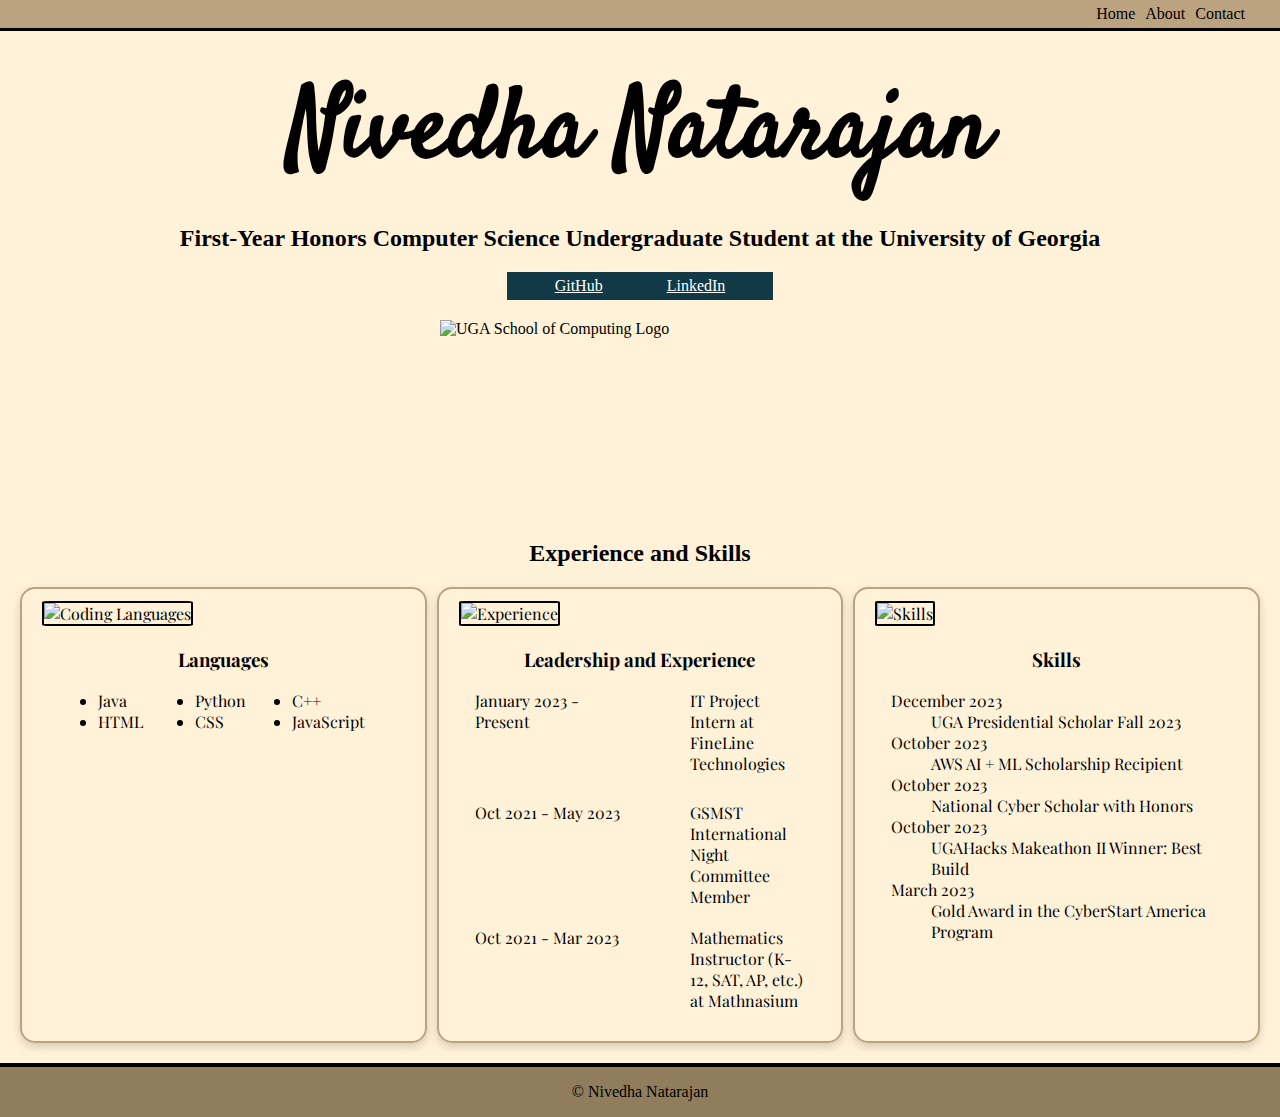
==== about.html @ 92441373 "Uploaded HTML and CSS files" ====
<!DOCTYPE html>
<html lang="en">
<head>
    <meta charset="UTF-8">
    <meta name="viewport" content="width=device-width, initial-scale=1.0">
    <title>Nivedha Natarajan</title>
    <link rel="stylesheet" href="style.css">
    <link rel="preconnect" href="https://fonts.googleapis.com">
    <link rel="preconnect" href="https://fonts.gstatic.com" crossorigin>
    <link href="https://fonts.googleapis.com/css2?family=Josefin+Sans:wght@700&family=Satisfy&family=Playfair+Display&display=swap" rel="stylesheet">
</head>
<body>
    <nav>
        <a href="./index.html">Home</a>
        <a class="active" href="./about.html">About</a>
        <a href="./contact.html">Contact</a>
    </nav>

    <h1 style="margin-top: 30px; text-align: center" >Nivedha Natarajan</h1>
    <h2>First-Year Honors Computer Science Undergraduate Student at the University of Georgia</h2>
    <div id="links">
        <a id="linkedin" href="https://github.com/nivedhanatarajan7">GitHub</a>
        <a id="linkedin" href="www.linkedin.com/in/nivedhanatarajan">LinkedIn</a>
    </div>
    
    <img style="display: block; margin: 0 auto;" src="images/SoCLogo.png" alt="UGA School of Computing Logo" width="400px" height="200px">
    <section class="columns">
        <h2>Experience and Skills</h2>
        <div class="three-col">
            <div class="card">
                <img id="languages" src="images/lang.jpg" alt="Coding Languages" width ="300" height="200">
                <div class="list">
                    <h3>Languages</h3>
                    <div id="languagelist">
                        <ul>
                            <li>Java</li>
                            <li>Python</li>
                            <li>C++</li>
                            <li>HTML</li>
                            <li>CSS</li>
                            <li>JavaScript</li>
                        </ul>
                    </div>
                </div>
            </div>
            <div class="card">
                <img id="experience" src="images/experience.jpg" alt="Experience" width ="300" height="200">
                <div class="list">
                    <h3>Leadership and Experience</h3>
                    <div id="experiencelist">
                        <dl>
                            <dt>January 2023 - Present</dt> <dd>IT Project Intern at FineLine Technologies</dd>
                            <dt>Oct 2021 - May 2023</dt> <dd>GSMST International Night Committee Member</dd>
                            <dt>Oct 2021 - Mar 2023</dt> <dd>Mathematics Instructor (K-12, SAT, AP, etc.) at Mathnasium</a></dd>
                        </dl>
                    </div>
                </div>
            </div>
            <div class="card">
                <img id="skills" src="images/skills.jpg" alt="Skills" width ="300" height="200">
                <div class="list">
                    <h3>Skills</h3>
                    <div id="awardslist">
                        <dl>
                            <dt>December 2023</dt> <dd>UGA Presidential Scholar Fall 2023</dd>
                            <dt>October 2023</dt> <dd>AWS AI + ML Scholarship Recipient</dd>
                            <dt>October 2023</dt> <dd>National Cyber Scholar with Honors</dd>
                            <dt>October 2023</dt> <dd>UGAHacks Makeathon II Winner: Best Build</a></dd>
                            <dt>March 2023</dt> <dd>Gold Award in the CyberStart America Program</a></dd>
                        </dl>
                    </div>
                </div>
            </div>
        </div>
    </section>
    <footer>
        <p>&copy; <a href="./index.html">Nivedha Natarajan</a></p>
    </footer>

</body>
</html>
---- style.css ----
body{
    margin: 0px;
    background-color: #FFF2D8;
}

nav{
    background-color: #BCA37F;
    border-bottom: solid 3px black;
    color: #000000;
    padding-right: 30px;
    display: flex;
    justify-content: right;
}

nav > a {
    color: #000000;
    padding: 5px;
    font-family: Georgia, 'Times New Roman', Times, serif;

}

nav > a:hover {
    color: #113946;
    border: 2px solid #000000;
    font-family: Georgia, 'Times New Roman', Times, serif;

}

footer{
    background-color: #907d5c;
    border-top: solid 4px black;
    color: #000000;
    display: flex;
    justify-content: center;
}

footer > a {
    color:#000000;
    font-family: Georgia, 'Times New Roman', Times, serif;

}

footer > a:hover {
    color: #113946;
    font-weight: bold;
    font-family: Georgia, 'Times New Roman', Times, serif;

}

.intro, .introcontact{
    background-color: #FFF2D8;
    color: #3b3328;
    font-family: 'Josefin Sans', sans-serif;
    font-size: 30px;
    height: 300px;
    text-align: center;
}

.introcontact{
  height: 400px;
}

.biocontext, h2 {
  text-align: center;
}

.bio{
    background-color: #FFF2D8;
    border-radius: 5px;
    padding: 10px;
    font-size: 20px;
    color: #000000;
    font-family: 'Playfair Display', serif;
}

h1 {
  font-family: 'Satisfy', cursive;
  font-size: 100px;
  margin: auto;
}

hr {
    border-top: dotted 5px;
    border-color: #BCA37F;
    border-bottom: 0px;
    border-left: 0px;
    border-right: 0px;
    width: 90%;
}
a {
    color: #000000;
    text-decoration: none;
}

a:hover {
    color: #113946;
    font-weight: bold;
}

#comp{
    position: absolute;
    top: 600px;
    right: 1200px;
    transform: rotate(-20deg);
    border-radius: 10%;
    border: solid 5px;
    border-color: #113946;
}

#os{
    position: absolute;
    top: 500px;
    right: 50px;
    transform: rotate(20deg);
    border-radius: 10%;
    border: solid 5px;
    border-color: #113946;
}

#headshot{
    border-radius: 100%;
    border-color: #113946;
    display: flex;
    margin: auto;
}

.card {
    box-shadow: 0 4px 8px 0 #35353533;
    background-color: EAD7BB;
    transition: 0.3s;
    font-family: 'Playfair Display', serif;
  }
  
  .card:hover {
    box-shadow: 0 8px 16px 0 #000000;
  }
  
  form {
    display: grid;
    grid-template-columns: 1fr 10fr;
    gap: 30px;
    text-align: center;
  }

  #formcard{
    width: 50%;
    margin: auto;
  }
  
  .list {
    padding: 2px 16px;
  }

  h3 {
    text-align: center;
  }

  

  .columns {
    margin: 20px;
  }

  #languagelist ul{
    display: grid;
    grid-template-columns: 1fr 1fr 1fr;
  }

  #experiencelist dt {
    padding-bottom: 50px;
    margin: 0;
  }

  #experiencelist dl{
    display: grid;
    grid-template-columns: 1fr 1fr;
    gap: 20px;
    
  }

  #skillslist dt{
    padding-bottom: 50px;
    width:30%;
    text-align: left;
    flex-basis: 50%;
  }
  #skillslist dd{
    padding-bottom: 50px;
    flex-basis: 30%;
    width:60%;
  }

  #skillslist dl{
    display: flex;
    flex-wrap: wrap;
  }

  .three-col {
    display: grid;
    grid-template-columns: 1fr 1fr 1fr;
    gap: 10px;
  }

  #languages, #experience, #skills {
    width:100%;
    border: 2px solid #000000;
    border-radius: 5%;
  }

  .one-col{
    display: grid;
    grid-template-columns: 1fr;
    border-radius: 5px;
    background-color: #FFF2D8;
    padding: 20px;
  }

  .card, input[type=text], input[type=email], textarea {
    width: 100%;
    padding: 12px 20px;
    display: inline-block;
    border: 2px solid #BCA37F;
    border-radius: 15px;
    box-sizing: border-box;
  }

  input[type=submit] {
    width: 100%;
    background-color: #EAD7BB;
    color: black;
    padding: 14px 20px;
    margin: 8px 0px;
    border: 2px solid;
    border-radius: 4px;
    cursor: pointer;
  }
  
  input[type=submit]:hover {
    background-color: #BCA37F;
    color: #000000;
  }

  #links {
    display: block;
    margin: 20px auto;
    text-align: center;
    background-color: #113946;
    width: 20%;
    padding: 5px;
  }

  #links a {
    padding-left: 30px;
    padding-right: 30px;
    color: #ffffff;
    text-decoration: underline;
  }
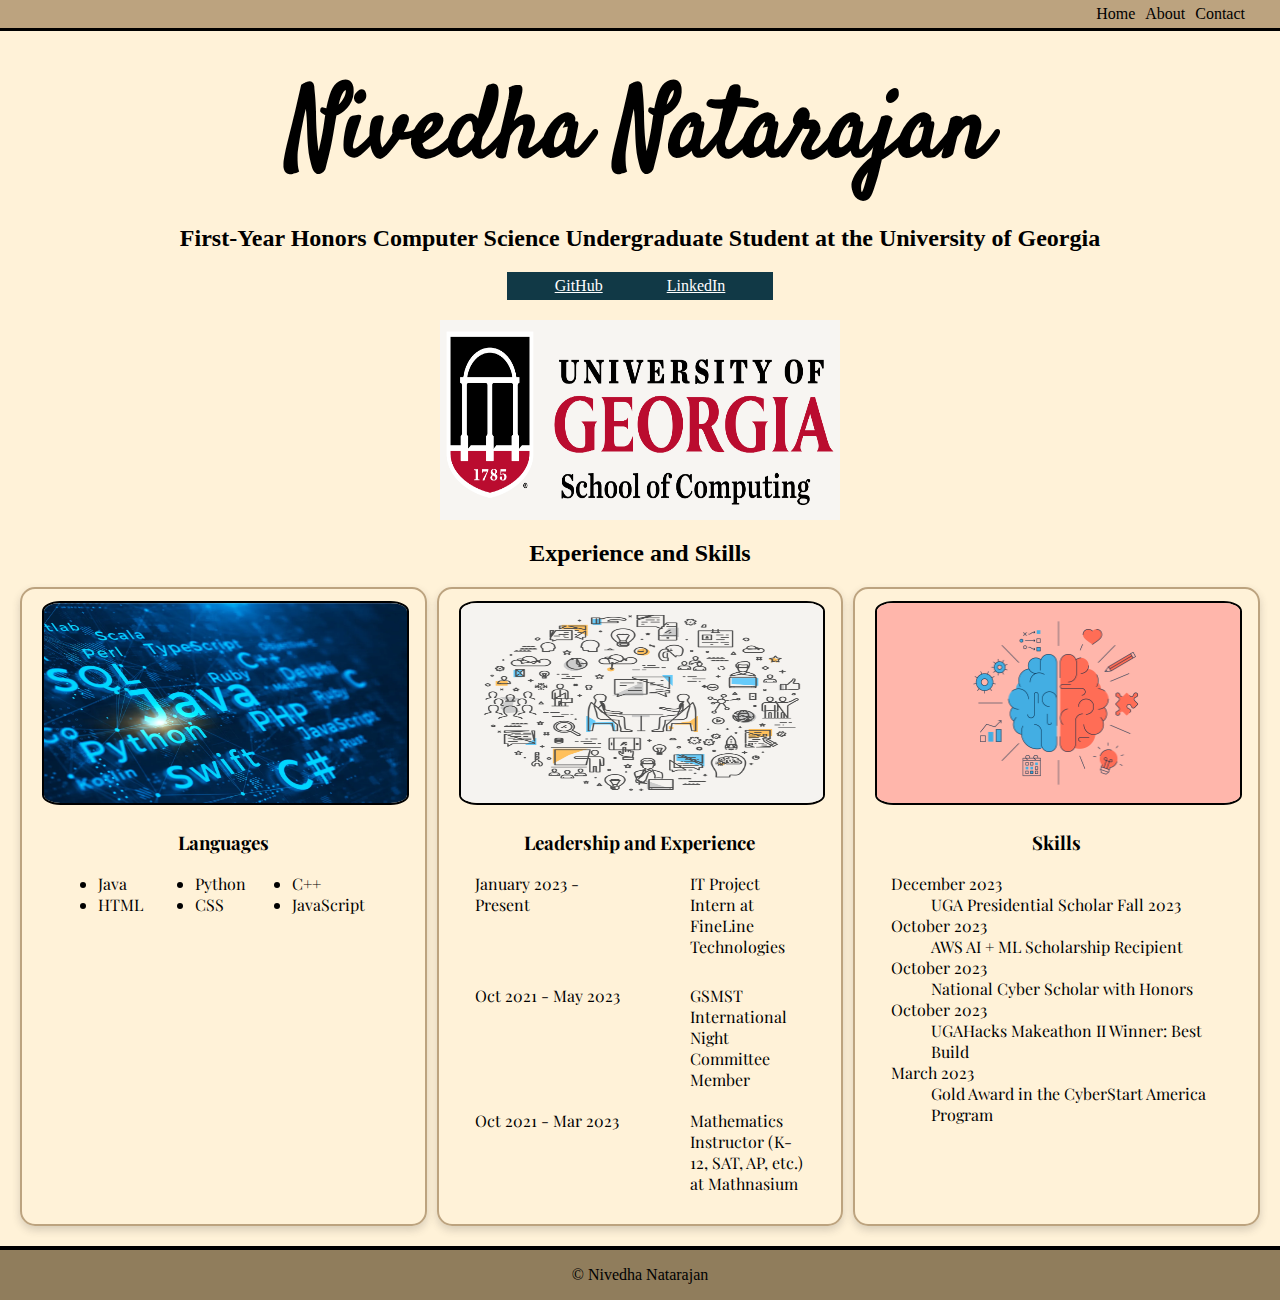
==== commit a0d48587: "Update about.html" ====
--- a/about.html
+++ b/about.html
@@ -20,7 +20,7 @@
     <h2>First-Year Honors Computer Science Undergraduate Student at the University of Georgia</h2>
     <div id="links">
         <a id="linkedin" href="https://github.com/nivedhanatarajan7">GitHub</a>
-        <a id="linkedin" href="www.linkedin.com/in/nivedhanatarajan">LinkedIn</a>
+        <a id="linkedin" href="https://linkedin.com/in/nivedhanatarajan">LinkedIn</a>
     </div>
     
     <img style="display: block; margin: 0 auto;" src="images/SoCLogo.png" alt="UGA School of Computing Logo" width="400px" height="200px">
@@ -78,4 +78,4 @@
     </footer>
 
 </body>
-</html>+</html>
